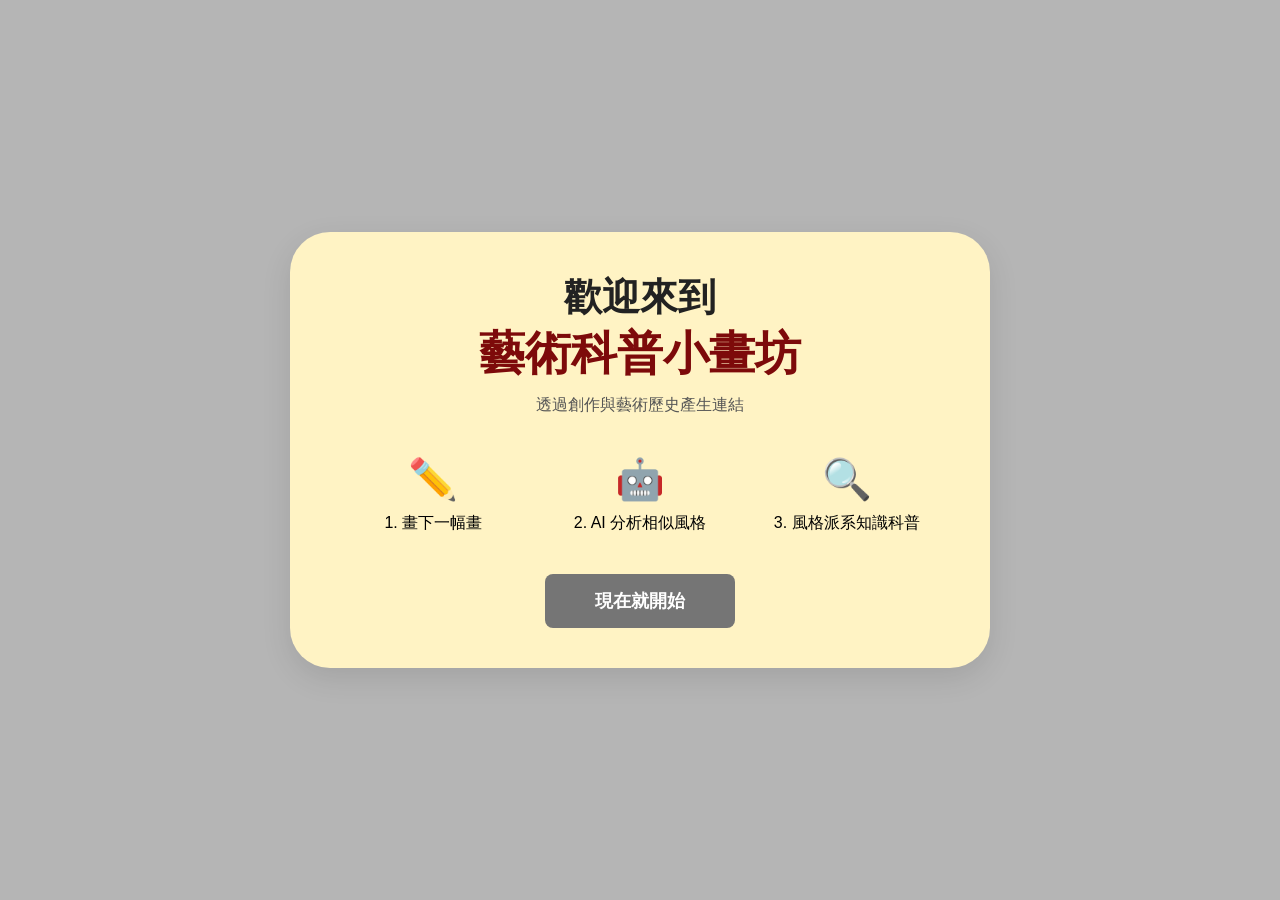
==== public/index.html @ 072a4bfb "M[Oerge branch 'main' of https://github.com/StarHsin/llm_final_project A" ====
<!DOCTYPE html>
<html lang="zh-TW">
<head>
    <meta charset="UTF-8">
    <meta name="viewport" content="width=device-width, initial-scale=1.0">
    <title>藝術科普小畫坊</title>
    <link rel="stylesheet" href="style.css">
</head>
<body>

    <div id="page-welcome" class="full-screen-page">
        <div class="welcome-card">
            <h1 class="welcome-title">歡迎來到<br><span class="highlight">藝術科普小畫坊</span></h1>
            <p class="welcome-subtitle">透過創作與藝術歷史產生連結</p>
            
            <div class="steps-container">
                <div class="step-item">
                    <div class="step-icon">✏️</div>
                    <p>1. 畫下一幅畫</p>
                </div>
                <div class="step-item">
                    <div class="step-icon">🤖</div>
                    <p>2. AI 分析相似風格</p>
                </div>
                <div class="step-item">
                    <div class="step-icon">🔍</div>
                    <p>3. 風格派系知識科普</p>
                </div>
            </div>
            
            <button id="startBtn" class="go-btn">現在就開始</button>
        </div>
    </div>

    <div id="page-main" class="app-container hidden">
        
        <div class="left-panel">
            <header class="art-header">
                <h1 class="main-title">creative space</h1>
                <p class="sub-title">A GREAT MASTERPIECE IS ABOUT TO BE BORN.</p>
            </header>
            
            <div class="canvas-container">
                <canvas id="paintCanvas" width="700" height="520"></canvas>
            </div>
        </div>

        <aside class="right-panel">
            
            <div id="sub-tools">
                <div class="tool-section">
                    <span class="section-label">工具</span>
                    <div class="grid-3x2">
                        <button id="tool-pencil" class="icon-btn active" title="畫筆">✏️</button>
                        <button id="tool-bucket" class="icon-btn" title="油漆桶">🪣</button>
                        <button id="tool-text" class="icon-btn" title="文字">A</button>
                        <button id="tool-eraser" class="icon-btn" title="橡皮擦">🧼</button>
                        <button id="tool-picker" class="icon-btn" title="吸色滴管">🧪</button>
                        <button id="tool-zoom" class="icon-btn" title="放大鏡">🔍</button>
                    </div>
                </div>

                <div class="tool-section">
                    <span class="section-label">色彩</span>
                    <div class="color-palette">
                        <button class="color-dot" style="background: #333333;" data-color="#333333"></button>
                        <button class="color-dot" style="background: #8B0000;" data-color="#8B0000"></button>
                        <button class="color-dot" style="background: #FF0000;" data-color="#FF0000"></button>
                        <button class="color-dot" style="background: #FF7F00;" data-color="#FF7F00"></button>
                        <button class="color-dot" style="background: #FFFF00;" data-color="#FFFF00"></button>
                        <button class="color-dot" style="background: #00FF00;" data-color="#00FF00"></button>
                        <button class="color-dot" style="background: #00FFFF;" data-color="#00FFFF"></button>
                        <button class="color-dot" style="background: #0000FF;" data-color="#0000FF"></button>
                        <button class="color-dot" style="background: #8B008B;" data-color="#8B008B"></button>
                        <button class="color-dot" style="background: #FFFFFF; border: 1px solid #ccc;" data-color="#FFFFFF"></button>
                        <button class="color-dot" style="background: #D2B48C;" data-color="#D2B48C"></button>
                        <button class="color-dot" style="background: #FFC0CB;" data-color="#FFC0CB"></button>
                        <button class="color-dot" style="background: #FFE4B5;" data-color="#FFE4B5"></button>
                        <button class="color-dot" style="background: #FFFFE0;" data-color="#FFFFE0"></button>
                        <button class="color-dot" style="background: #90EE90;" data-color="#90EE90"></button>
                        <button class="color-dot" style="background: #E0FFFF;" data-color="#E0FFFF"></button>
                        <button class="color-dot" style="background: #B0C4DE;" data-color="#B0C4DE"></button>
                        
                        <div class="custom-color-wrapper">
                            <button id="rainbowBtn" class="color-dot rainbow-icon" title="自訂色彩"></button>
                            <input type="color" id="colorPicker" value="#000000">
                        </div>
                    </div>
                </div>

                <div class="meta-section">
                    <div class="input-group">
                        <label>為這幅創作取個名字！</label>
                        <input type="text" id="artTitle" placeholder="輸入畫名...">
                    </div>
                    <div class="input-group">
                        <label>創作靈感</label>
                        <textarea id="artInspiration" placeholder="寫下你的靈感..."></textarea>
                    </div>
                </div>

                <div class="action-section">
                    <button id="clearBtn" class="btn secondary">清除畫布</button>
                    <button id="analyzeBtn" class="btn primary">分析我的畫風</button>
                </div>
            </div>

            <div id="sub-results" class="hidden">
                <div id="dynamic-json-content"></div>
            </div>

        </aside>
    </div>

    <div id="page-loading" class="loading-overlay hidden">
        <div class="loading-card">
            <h2>藝術史和你的連結正在產生</h2>
            <div class="spinner"></div>
        </div>
    </div>

</body>
</html>
---- public/style.css ----
/* 基礎樣式重設 */
* {
    box-shadow: none;
    box-sizing: border-box;
    margin: 0;
    padding: 0;
    font-family: 'Noto Sans TC', sans-serif;
}

body {
    background-color: #B5B5B5; /* 外圍深灰色大底 */
    height: 100vh;
    display: flex;
    justify-content: center;
    align-items: center;
    overflow: hidden;
}

/* 顯示隱藏控制器 */
.hidden {
    display: none !important;
}

/* ================= 歡迎首頁視覺 (奶黃色卡片) ================= */
.full-screen-page {
    width: 100vw;
    height: 100vh;
    display: flex;
    justify-content: center;
    align-items: center;
}

.welcome-card {
    background-color: #FFF3C4; /* 3號同學指定的溫暖奶黃 */
    width: 700px;
    padding: 40px;
    border-radius: 40px;
    text-align: center;
    box-shadow: 0 10px 30px rgba(0,0,0,0.1);
}

.welcome-title {
    font-size: 38px;
    font-weight: 900;
    margin-bottom: 10px;
    color: #222;
}

.highlight {
    font-size: 46px;
    color: #7D0A0A;
}

.welcome-subtitle {
    font-size: 16px;
    color: #555;
    margin-bottom: 40px;
}

.steps-container {
    display: flex;
    justify-content: space-around;
    margin-bottom: 40px;
}

.step-item {
    flex: 1;
}

.step-icon {
    font-size: 40px;
    margin-bottom: 10px;
}

.go-btn {
    background-color: #757575;
    color: white;
    border: none;
    padding: 15px 50px;
    font-size: 18px;
    border-radius: 8px;
    cursor: pointer;
    font-weight: bold;
    transition: 0.2s;
}

.go-btn:hover {
    background-color: #444;
}

/* ================= 主小畫家面板配置 ================= */
.app-container {
    width: 1150px;
    height: 700px;
    background-color: #D3D3D3; /* 淺灰色工作艙 */
    border-radius: 24px;
    display: flex;
    padding: 20px;
    box-shadow: 0 12px 40px rgba(0,0,0,0.15);
}

.left-panel {
    flex: 1;
    display: flex;
    flex-direction: column;
    padding-right: 20px;
}

.art-header {
    margin-bottom: 10px;
    text-align: center;
}

.main-title {
    font-size: 28px;
    font-style: italic;
    color: #111;
    font-weight: 300;
}

.sub-title {
    font-size: 10px;
    letter-spacing: 1px;
    color: #444;
}

.canvas-container {
    flex: 1;
    background-color: white;
    border-radius: 24px;
    overflow: hidden;
    box-shadow: inset 0 4px 10px rgba(0,0,0,0.05);
}

#paintCanvas {
    display: block;
    cursor: crosshair;
    background-color: #FFFFFF;
}

/* ================= 右側工具欄面板 ================= */
.right-panel {
    width: 300px;
    background-color: #E2E2E2;
    border-radius: 20px;
    padding: 15px;
    display: flex;
    flex-direction: column;
}

.tool-section {
    background: #F0F0F0;
    padding: 10px;
    border-radius: 12px;
    margin-bottom: 12px;
}

.section-label {
    font-size: 13px;
    color: #666;
    display: block;
    margin-bottom: 5px;
    text-align: center;
}

.grid-3x2 {
    display: grid;
    grid-template-columns: repeat(3, 1fr);
    gap: 5px;
}

.icon-btn {
    background: white;
    border: 1px solid #ccc;
    padding: 8px;
    font-size: 16px;
    border-radius: 6px;
    cursor: pointer;
}

.icon-btn.active {
    background: #D1E8FF;
    border-color: #4A90E2;
}

/* 色彩群組與彩虹按鈕 */
.color-palette {
    display: grid;
    grid-template-columns: repeat(9, 1fr);
    gap: 4px;
}

.color-dot {
    width: 22px;
    height: 22px;
    border-radius: 50%;
    border: none;
    cursor: pointer;
}

.custom-color-wrapper {
    position: relative;
    display: inline-block;
}

.rainbow-icon {
    background: conic-gradient(red, yellow, lime, aqua, blue, magenta, red);
    border: 1px solid #ccc;
}

#colorPicker {
    position: absolute;
    top: 0; left: 0; width: 22px; height: 22px;
    opacity: 0;
    cursor: pointer;
}

/* 底部深色填資料欄 */
.meta-section {
    background: #60665B; /* 3號同學指定的質雅深綠灰 */
    padding: 12px;
    border-radius: 12px;
    margin-bottom: 12px;
}

.input-group label {
    font-size: 11px;
    color: #FFF;
    display: block;
    margin-bottom: 3px;
}

.input-group input, .input-group textarea {
    width: 100%;
    background: rgba(255,255,255,0.2);
    border: 1px solid rgba(255,255,255,0.3);
    border-radius: 4px;
    padding: 6px;
    color: white;
    font-size: 13px;
}

.input-group textarea {
    height: 50px;
    resize: none;
}

.action-section {
    display: flex;
    flex-direction: column;
    gap: 6px;
}

.btn {
    width: 100%;
    padding: 10px;
    border-radius: 6px;
    font-size: 14px;
    font-weight: bold;
    cursor: pointer;
    border: none;
}

.btn.primary { background-color: #000; color: white; }
.btn.secondary { background-color: #bbb; color: #111; }

/* ================= 藝術史等待彈窗 (Loading 動畫) ================= */
.loading-overlay {
    position: fixed;
    top: 0; left: 0; width: 100vw; height: 100vh;
    background: rgba(0,0,0,0.6);
    display: flex;
    justify-content: center;
    align-items: center;
    z-index: 999;
}

.loading-card {
    background: #FFF;
    padding: 40px;
    border-radius: 20px;
    text-align: center;
    box-shadow: 0 10px 25px rgba(0,0,0,0.3);
}

.spinner {
    border: 6px solid #f3f3f3;
    border-top: 6px solid #E67E22;
    border-radius: 50%;
    width: 50px; height: 50px;
    animation: spin 1s linear infinite;
    margin: 20px auto 0;
}

@keyframes spin {
    0% { transform: rotate(0deg); }
    100% { transform: rotate(360deg); }
}

/* ================= 咖啡廳菜單風結果頁配置 ================= */
.result-container {
    height: 100%;
    display: flex;
    flex-direction: column;
}

.result-main-title {
    font-size: 26px;
    text-align: center;
    margin-bottom: 15px;
    letter-spacing: 2px;
}

.result-scroll-box {
    flex: 1;
    overflow-y: auto;
    background: #EAEAEA;
    padding: 12px;
    border-radius: 8px;
    color: #333;
}
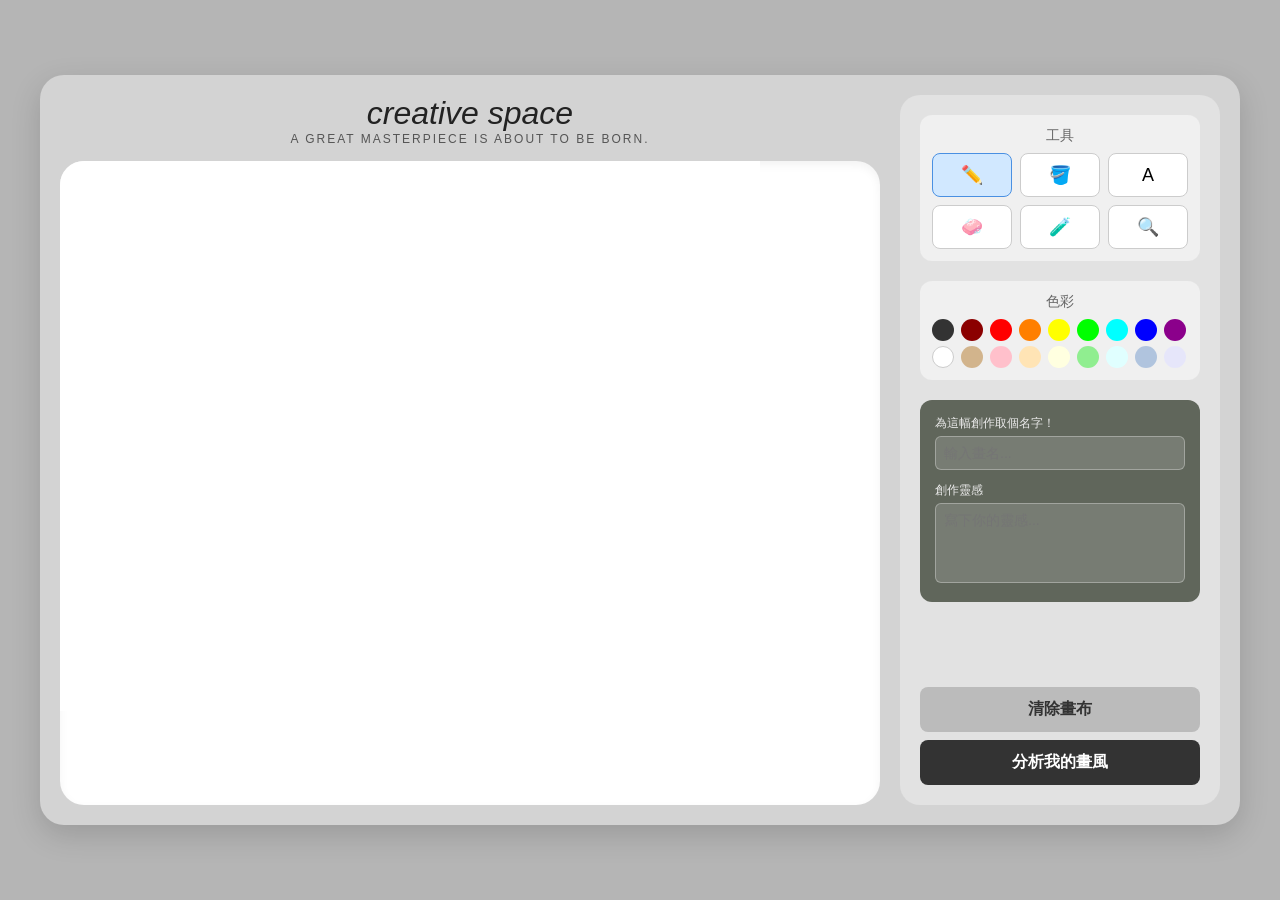
==== commit 24337d42: "Add files via upload" ====
--- a/public/index.html
+++ b/public/index.html
@@ -3,36 +3,12 @@
 <head>
     <meta charset="UTF-8">
     <meta name="viewport" content="width=device-width, initial-scale=1.0">
-    <title>藝術科普小畫坊</title>
+    <title>藝術科普小畫坊 - 創作空間</title>
     <link rel="stylesheet" href="style.css">
 </head>
 <body>
 
-    <div id="page-welcome" class="full-screen-page">
-        <div class="welcome-card">
-            <h1 class="welcome-title">歡迎來到<br><span class="highlight">藝術科普小畫坊</span></h1>
-            <p class="welcome-subtitle">透過創作與藝術歷史產生連結</p>
-            
-            <div class="steps-container">
-                <div class="step-item">
-                    <div class="step-icon">✏️</div>
-                    <p>1. 畫下一幅畫</p>
-                </div>
-                <div class="step-item">
-                    <div class="step-icon">🤖</div>
-                    <p>2. AI 分析相似風格</p>
-                </div>
-                <div class="step-item">
-                    <div class="step-icon">🔍</div>
-                    <p>3. 風格派系知識科普</p>
-                </div>
-            </div>
-            
-            <button id="startBtn" class="go-btn">現在就開始</button>
-        </div>
-    </div>
-
-    <div id="page-main" class="app-container hidden">
+    <div class="app-container">
         
         <div class="left-panel">
             <header class="art-header">
@@ -41,83 +17,67 @@
             </header>
             
             <div class="canvas-container">
-                <canvas id="paintCanvas" width="700" height="520"></canvas>
+                <canvas id="paintCanvas" width="700" height="550"></canvas>
             </div>
         </div>
 
         <aside class="right-panel">
             
-            <div id="sub-tools">
-                <div class="tool-section">
-                    <span class="section-label">工具</span>
-                    <div class="grid-3x2">
-                        <button id="tool-pencil" class="icon-btn active" title="畫筆">✏️</button>
-                        <button id="tool-bucket" class="icon-btn" title="油漆桶">🪣</button>
-                        <button id="tool-text" class="icon-btn" title="文字">A</button>
-                        <button id="tool-eraser" class="icon-btn" title="橡皮擦">🧼</button>
-                        <button id="tool-picker" class="icon-btn" title="吸色滴管">🧪</button>
-                        <button id="tool-zoom" class="icon-btn" title="放大鏡">🔍</button>
-                    </div>
-                </div>
-
-                <div class="tool-section">
-                    <span class="section-label">色彩</span>
-                    <div class="color-palette">
-                        <button class="color-dot" style="background: #333333;" data-color="#333333"></button>
-                        <button class="color-dot" style="background: #8B0000;" data-color="#8B0000"></button>
-                        <button class="color-dot" style="background: #FF0000;" data-color="#FF0000"></button>
-                        <button class="color-dot" style="background: #FF7F00;" data-color="#FF7F00"></button>
-                        <button class="color-dot" style="background: #FFFF00;" data-color="#FFFF00"></button>
-                        <button class="color-dot" style="background: #00FF00;" data-color="#00FF00"></button>
-                        <button class="color-dot" style="background: #00FFFF;" data-color="#00FFFF"></button>
-                        <button class="color-dot" style="background: #0000FF;" data-color="#0000FF"></button>
-                        <button class="color-dot" style="background: #8B008B;" data-color="#8B008B"></button>
-                        <button class="color-dot" style="background: #FFFFFF; border: 1px solid #ccc;" data-color="#FFFFFF"></button>
-                        <button class="color-dot" style="background: #D2B48C;" data-color="#D2B48C"></button>
-                        <button class="color-dot" style="background: #FFC0CB;" data-color="#FFC0CB"></button>
-                        <button class="color-dot" style="background: #FFE4B5;" data-color="#FFE4B5"></button>
-                        <button class="color-dot" style="background: #FFFFE0;" data-color="#FFFFE0"></button>
-                        <button class="color-dot" style="background: #90EE90;" data-color="#90EE90"></button>
-                        <button class="color-dot" style="background: #E0FFFF;" data-color="#E0FFFF"></button>
-                        <button class="color-dot" style="background: #B0C4DE;" data-color="#B0C4DE"></button>
-                        
-                        <div class="custom-color-wrapper">
-                            <button id="rainbowBtn" class="color-dot rainbow-icon" title="自訂色彩"></button>
-                            <input type="color" id="colorPicker" value="#000000">
-                        </div>
-                    </div>
-                </div>
-
-                <div class="meta-section">
-                    <div class="input-group">
-                        <label>為這幅創作取個名字！</label>
-                        <input type="text" id="artTitle" placeholder="輸入畫名...">
-                    </div>
-                    <div class="input-group">
-                        <label>創作靈感</label>
-                        <textarea id="artInspiration" placeholder="寫下你的靈感..."></textarea>
-                    </div>
-                </div>
-
-                <div class="action-section">
-                    <button id="clearBtn" class="btn secondary">清除畫布</button>
-                    <button id="analyzeBtn" class="btn primary">分析我的畫風</button>
+            <div class="tool-section">
+                <span class="section-label">工具</span>
+                <div class="grid-3x2">
+                    <button id="tool-pencil" class="icon-btn active" title="畫筆">✏️</button>
+                    <button id="tool-bucket" class="icon-btn" title="油漆桶">🪣</button>
+                    <button id="tool-text" class="icon-btn" title="文字">A</button>
+                    <button id="tool-eraser" class="icon-btn" title="橡皮擦">🧼</button>
+                    <button id="tool-picker" class="icon-btn" title="吸色滴管">🧪</button>
+                    <button id="tool-zoom" class="icon-btn" title="放大鏡">🔍</button>
                 </div>
             </div>
 
-            <div id="sub-results" class="hidden">
-                <div id="dynamic-json-content"></div>
+            <div class="tool-section">
+                <span class="section-label">色彩</span>
+                <div class="color-palette">
+                    <button class="color-dot" style="background: #333333;" data-color="#333333"></button>
+                    <button class="color-dot" style="background: #8B0000;" data-color="#8B0000"></button>
+                    <button class="color-dot" style="background: #FF0000;" data-color="#FF0000"></button>
+                    <button class="color-dot" style="background: #FF7F00;" data-color="#FF7F00"></button>
+                    <button class="color-dot" style="background: #FFFF00;" data-color="#FFFF00"></button>
+                    <button class="color-dot" style="background: #00FF00;" data-color="#00FF00"></button>
+                    <button class="color-dot" style="background: #00FFFF;" data-color="#00FFFF"></button>
+                    <button class="color-dot" style="background: #0000FF;" data-color="#0000FF"></button>
+                    <button class="color-dot" style="background: #8B008B;" data-color="#8B008B"></button>
+                    <button class="color-dot" style="background: #FFFFFF; border: 1px solid #ccc;" data-color="#FFFFFF"></button>
+                    <button class="color-dot" style="background: #D2B48C;" data-color="#D2B48C"></button>
+                    <button class="color-dot" style="background: #FFC0CB;" data-color="#FFC0CB"></button>
+                    <button class="color-dot" style="background: #FFE4B5;" data-color="#FFE4B5"></button>
+                    <button class="color-dot" style="background: #FFFFE0;" data-color="#FFFFE0"></button>
+                    <button class="color-dot" style="background: #90EE90;" data-color="#90EE90"></button>
+                    <button class="color-dot" style="background: #E0FFFF;" data-color="#E0FFFF"></button>
+                    <button class="color-dot" style="background: #B0C4DE;" data-color="#B0C4DE"></button>
+                    <button class="color-dot" style="background: #E6E6FA;" data-color="#E6E6FA"></button>
+                </div>
+            </div>
+
+            <div class="meta-section">
+                <div class="input-group">
+                    <label>為這幅創作取個名字！</label>
+                    <input type="text" id="artTitle" placeholder="輸入畫名...">
+                </div>
+                <div class="input-group">
+                    <label>創作靈感</label>
+                    <textarea id="artInspiration" placeholder="寫下你的靈感..."></textarea>
+                </div>
+            </div>
+
+            <div class="action-section">
+                <button id="clearBtn" class="btn secondary">清除畫布</button>
+                <button id="analyzeBtn" class="btn primary">分析我的畫風</button>
             </div>
 
         </aside>
     </div>
 
-    <div id="page-loading" class="loading-overlay hidden">
-        <div class="loading-card">
-            <h2>藝術史和你的連結正在產生</h2>
-            <div class="spinner"></div>
-        </div>
-    </div>
-
+    <script src="script.js"></script>
 </body>
-</html>
+</html>
--- a/public/style.css
+++ b/public/style.css
@@ -1,104 +1,31 @@
-/* 基礎樣式重設 */
+/* 基礎重設 */
 * {
-    box-shadow: none;
     box-sizing: border-box;
     margin: 0;
     padding: 0;
-    font-family: 'Noto Sans TC', sans-serif;
+    font-family: 'Segoe UI', Tahoma, Geneva, Verdana, sans-serif;
 }
 
 body {
-    background-color: #B5B5B5; /* 外圍深灰色大底 */
-    height: 100vh;
-    display: flex;
-    justify-content: center;
-    align-items: center;
-    overflow: hidden;
-}
-
-/* 顯示隱藏控制器 */
-.hidden {
-    display: none !important;
-}
-
-/* ================= 歡迎首頁視覺 (奶黃色卡片) ================= */
-.full-screen-page {
-    width: 100vw;
+    background-color: #B5B5B5; /* 整體背景大環境的灰色 */
     height: 100vh;
     display: flex;
     justify-content: center;
     align-items: center;
 }
 
-.welcome-card {
-    background-color: #FFF3C4; /* 3號同學指定的溫暖奶黃 */
-    width: 700px;
-    padding: 40px;
-    border-radius: 40px;
-    text-align: center;
-    box-shadow: 0 10px 30px rgba(0,0,0,0.1);
-}
-
-.welcome-title {
-    font-size: 38px;
-    font-weight: 900;
-    margin-bottom: 10px;
-    color: #222;
-}
-
-.highlight {
-    font-size: 46px;
-    color: #7D0A0A;
-}
-
-.welcome-subtitle {
-    font-size: 16px;
-    color: #555;
-    margin-bottom: 40px;
-}
-
-.steps-container {
-    display: flex;
-    justify-content: space-around;
-    margin-bottom: 40px;
-}
-
-.step-item {
-    flex: 1;
-}
-
-.step-icon {
-    font-size: 40px;
-    margin-bottom: 10px;
-}
-
-.go-btn {
-    background-color: #757575;
-    color: white;
-    border: none;
-    padding: 15px 50px;
-    font-size: 18px;
-    border-radius: 8px;
-    cursor: pointer;
-    font-weight: bold;
-    transition: 0.2s;
-}
-
-.go-btn:hover {
-    background-color: #444;
-}
-
-/* ================= 主小畫家面板配置 ================= */
+/* 主容器 */
 .app-container {
-    width: 1150px;
-    height: 700px;
-    background-color: #D3D3D3; /* 淺灰色工作艙 */
+    width: 1200px;
+    height: 750px;
+    background-color: #D3D3D3; /* 畫布外圍的亮灰色 */
     border-radius: 24px;
     display: flex;
     padding: 20px;
-    box-shadow: 0 12px 40px rgba(0,0,0,0.15);
+    box-shadow: 0 10px 30px rgba(0,0,0,0.15);
 }
 
+/* 左側面板 */
 .left-panel {
     flex: 1;
     display: flex;
@@ -107,23 +34,25 @@
 }
 
 .art-header {
-    margin-bottom: 10px;
+    margin-bottom: 15px;
     text-align: center;
 }
 
 .main-title {
-    font-size: 28px;
+    font-size: 32px;
     font-style: italic;
-    color: #111;
     font-weight: 300;
+    color: #222;
 }
 
 .sub-title {
-    font-size: 10px;
-    letter-spacing: 1px;
-    color: #444;
+    font-size: 12px;
+    letter-spacing: 2px;
+    color: #555;
+    text-transform: uppercase;
 }
 
+/* 畫布本體 */
 .canvas-container {
     flex: 1;
     background-color: white;
@@ -135,59 +64,61 @@
 #paintCanvas {
     display: block;
     cursor: crosshair;
-    background-color: #FFFFFF;
+    background-color: #ffffff;
 }
 
-/* ================= 右側工具欄面板 ================= */
+/* 右側工具面板 */
 .right-panel {
-    width: 300px;
+    width: 320px;
     background-color: #E2E2E2;
     border-radius: 20px;
-    padding: 15px;
+    padding: 20px;
     display: flex;
     flex-direction: column;
+    gap: 20px;
 }
 
 .tool-section {
     background: #F0F0F0;
-    padding: 10px;
+    padding: 12px;
     border-radius: 12px;
-    margin-bottom: 12px;
 }
 
 .section-label {
-    font-size: 13px;
+    font-size: 14px;
     color: #666;
     display: block;
-    margin-bottom: 5px;
+    margin-bottom: 8px;
     text-align: center;
 }
 
+/* 3x2 工具格子 */
 .grid-3x2 {
     display: grid;
     grid-template-columns: repeat(3, 1fr);
-    gap: 5px;
+    gap: 8px;
 }
 
 .icon-btn {
     background: white;
     border: 1px solid #ccc;
-    padding: 8px;
-    font-size: 16px;
-    border-radius: 6px;
+    padding: 10px;
+    font-size: 18px;
+    border-radius: 8px;
     cursor: pointer;
+    transition: 0.2s;
 }
 
-.icon-btn.active {
+.icon-btn:hover, .icon-btn.active {
     background: #D1E8FF;
     border-color: #4A90E2;
 }
 
-/* 色彩群組與彩虹按鈕 */
+/* 調色盤 */
 .color-palette {
     display: grid;
     grid-template-columns: repeat(9, 1fr);
-    gap: 4px;
+    gap: 5px;
 }
 
 .color-dot {
@@ -196,126 +127,73 @@
     border-radius: 50%;
     border: none;
     cursor: pointer;
+    transition: transform 0.1s;
 }
 
-.custom-color-wrapper {
-    position: relative;
-    display: inline-block;
+.color-dot:hover {
+    transform: scale(1.2);
 }
 
-.rainbow-icon {
-    background: conic-gradient(red, yellow, lime, aqua, blue, magenta, red);
-    border: 1px solid #ccc;
-}
-
-#colorPicker {
-    position: absolute;
-    top: 0; left: 0; width: 22px; height: 22px;
-    opacity: 0;
-    cursor: pointer;
-}
-
-/* 底部深色填資料欄 */
+/* 畫名與靈感輸入區 */
 .meta-section {
-    background: #60665B; /* 3號同學指定的質雅深綠灰 */
-    padding: 12px;
+    background: #60665B; /* 3號設計底部的深綠灰色框 */
+    padding: 15px;
     border-radius: 12px;
-    margin-bottom: 12px;
+    display: flex;
+    flex-direction: column;
+    gap: 12px;
 }
 
 .input-group label {
-    font-size: 11px;
-    color: #FFF;
+    font-size: 12px;
+    color: #EAEAEA;
     display: block;
-    margin-bottom: 3px;
+    margin-bottom: 4px;
 }
 
 .input-group input, .input-group textarea {
     width: 100%;
-    background: rgba(255,255,255,0.2);
+    background: rgba(255,255,255,0.15);
     border: 1px solid rgba(255,255,255,0.3);
-    border-radius: 4px;
-    padding: 6px;
+    border-radius: 6px;
+    padding: 8px;
     color: white;
-    font-size: 13px;
+    font-size: 14px;
 }
 
 .input-group textarea {
-    height: 50px;
+    height: 80px;
     resize: none;
 }
 
+/* 按鈕 */
 .action-section {
     display: flex;
     flex-direction: column;
-    gap: 6px;
+    gap: 8px;
+    margin-top: auto;
 }
 
 .btn {
     width: 100%;
-    padding: 10px;
-    border-radius: 6px;
-    font-size: 14px;
+    padding: 12px;
+    border-radius: 8px;
+    font-size: 16px;
     font-weight: bold;
     cursor: pointer;
     border: none;
 }
 
-.btn.primary { background-color: #000; color: white; }
-.btn.secondary { background-color: #bbb; color: #111; }
-
-/* ================= 藝術史等待彈窗 (Loading 動畫) ================= */
-.loading-overlay {
-    position: fixed;
-    top: 0; left: 0; width: 100vw; height: 100vh;
-    background: rgba(0,0,0,0.6);
-    display: flex;
-    justify-content: center;
-    align-items: center;
-    z-index: 999;
+.btn.primary {
+    background-color: #333;
+    color: white;
 }
 
-.loading-card {
-    background: #FFF;
-    padding: 40px;
-    border-radius: 20px;
-    text-align: center;
-    box-shadow: 0 10px 25px rgba(0,0,0,0.3);
+.btn.secondary {
+    background-color: #bbb;
+    color: #333;
 }
 
-.spinner {
-    border: 6px solid #f3f3f3;
-    border-top: 6px solid #E67E22;
-    border-radius: 50%;
-    width: 50px; height: 50px;
-    animation: spin 1s linear infinite;
-    margin: 20px auto 0;
-}
-
-@keyframes spin {
-    0% { transform: rotate(0deg); }
-    100% { transform: rotate(360deg); }
-}
-
-/* ================= 咖啡廳菜單風結果頁配置 ================= */
-.result-container {
-    height: 100%;
-    display: flex;
-    flex-direction: column;
-}
-
-.result-main-title {
-    font-size: 26px;
-    text-align: center;
-    margin-bottom: 15px;
-    letter-spacing: 2px;
-}
-
-.result-scroll-box {
-    flex: 1;
-    overflow-y: auto;
-    background: #EAEAEA;
-    padding: 12px;
-    border-radius: 8px;
-    color: #333;
-}
+.btn:hover {
+    opacity: 0.9;
+}
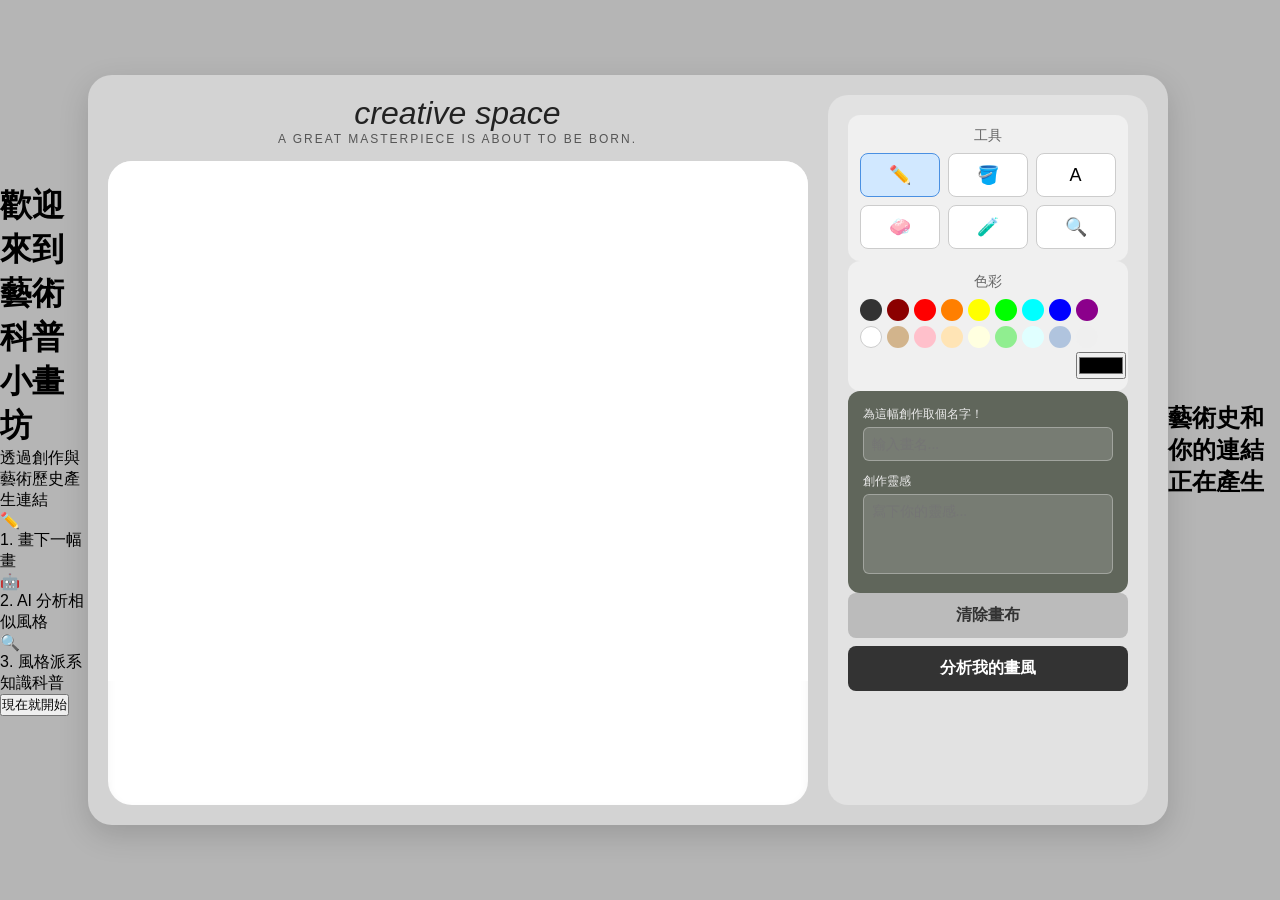
==== commit 633f985b: "Update index.html" ====
--- a/public/index.html
+++ b/public/index.html
@@ -3,12 +3,36 @@
 <head>
     <meta charset="UTF-8">
     <meta name="viewport" content="width=device-width, initial-scale=1.0">
-    <title>藝術科普小畫坊 - 創作空間</title>
+    <title>藝術科普小畫坊</title>
     <link rel="stylesheet" href="style.css">
 </head>
 <body>
 
-    <div class="app-container">
+    <div id="page-welcome" class="full-screen-page">
+        <div class="welcome-card">
+            <h1 class="welcome-title">歡迎來到<br><span class="highlight">藝術科普小畫坊</span></h1>
+            <p class="welcome-subtitle">透過創作與藝術歷史產生連結</p>
+            
+            <div class="steps-container">
+                <div class="step-item">
+                    <div class="step-icon">✏️</div>
+                    <p>1. 畫下一幅畫</p>
+                </div>
+                <div class="step-item">
+                    <div class="step-icon">🤖</div>
+                    <p>2. AI 分析相似風格</p>
+                </div>
+                <div class="step-item">
+                    <div class="step-icon">🔍</div>
+                    <p>3. 風格派系知識科普</p>
+                </div>
+            </div>
+            
+            <button id="startBtn" class="go-btn">現在就開始</button>
+        </div>
+    </div>
+
+    <div id="page-main" class="app-container hidden">
         
         <div class="left-panel">
             <header class="art-header">
@@ -17,67 +41,83 @@
             </header>
             
             <div class="canvas-container">
-                <canvas id="paintCanvas" width="700" height="550"></canvas>
+                <canvas id="paintCanvas" width="700" height="520"></canvas>
             </div>
         </div>
 
         <aside class="right-panel">
             
-            <div class="tool-section">
-                <span class="section-label">工具</span>
-                <div class="grid-3x2">
-                    <button id="tool-pencil" class="icon-btn active" title="畫筆">✏️</button>
-                    <button id="tool-bucket" class="icon-btn" title="油漆桶">🪣</button>
-                    <button id="tool-text" class="icon-btn" title="文字">A</button>
-                    <button id="tool-eraser" class="icon-btn" title="橡皮擦">🧼</button>
-                    <button id="tool-picker" class="icon-btn" title="吸色滴管">🧪</button>
-                    <button id="tool-zoom" class="icon-btn" title="放大鏡">🔍</button>
+            <div id="sub-tools">
+                <div class="tool-section">
+                    <span class="section-label">工具</span>
+                    <div class="grid-3x2">
+                        <button id="tool-pencil" class="icon-btn active" title="畫筆">✏️</button>
+                        <button id="tool-bucket" class="icon-btn" title="油漆桶">🪣</button>
+                        <button id="tool-text" class="icon-btn" title="文字">A</button>
+                        <button id="tool-eraser" class="icon-btn" title="橡皮擦">🧼</button>
+                        <button id="tool-picker" class="icon-btn" title="吸色滴管">🧪</button>
+                        <button id="tool-zoom" class="icon-btn" title="放大鏡">🔍</button>
+                    </div>
+                </div>
+
+                <div class="tool-section">
+                    <span class="section-label">色彩</span>
+                    <div class="color-palette">
+                        <button class="color-dot" style="background: #333333;" data-color="#333333"></button>
+                        <button class="color-dot" style="background: #8B0000;" data-color="#8B0000"></button>
+                        <button class="color-dot" style="background: #FF0000;" data-color="#FF0000"></button>
+                        <button class="color-dot" style="background: #FF7F00;" data-color="#FF7F00"></button>
+                        <button class="color-dot" style="background: #FFFF00;" data-color="#FFFF00"></button>
+                        <button class="color-dot" style="background: #00FF00;" data-color="#00FF00"></button>
+                        <button class="color-dot" style="background: #00FFFF;" data-color="#00FFFF"></button>
+                        <button class="color-dot" style="background: #0000FF;" data-color="#0000FF"></button>
+                        <button class="color-dot" style="background: #8B008B;" data-color="#8B008B"></button>
+                        <button class="color-dot" style="background: #FFFFFF; border: 1px solid #ccc;" data-color="#FFFFFF"></button>
+                        <button class="color-dot" style="background: #D2B48C;" data-color="#D2B48C"></button>
+                        <button class="color-dot" style="background: #FFC0CB;" data-color="#FFC0CB"></button>
+                        <button class="color-dot" style="background: #FFE4B5;" data-color="#FFE4B5"></button>
+                        <button class="color-dot" style="background: #FFFFE0;" data-color="#FFFFE0"></button>
+                        <button class="color-dot" style="background: #90EE90;" data-color="#90EE90"></button>
+                        <button class="color-dot" style="background: #E0FFFF;" data-color="#E0FFFF"></button>
+                        <button class="color-dot" style="background: #B0C4DE;" data-color="#B0C4DE"></button>
+                        
+                        <div class="custom-color-wrapper">
+                            <button id="rainbowBtn" class="color-dot rainbow-icon" title="自訂色彩"></button>
+                            <input type="color" id="colorPicker" value="#000000">
+                        </div>
+                    </div>
+                </div>
+
+                <div class="meta-section">
+                    <div class="input-group">
+                        <label>為這幅創作取個名字！</label>
+                        <input type="text" id="artTitle" placeholder="輸入畫名...">
+                    </div>
+                    <div class="input-group">
+                        <label>創作靈感</label>
+                        <textarea id="artInspiration" placeholder="寫下你的靈感..."></textarea>
+                    </div>
+                </div>
+
+                <div class="action-section">
+                    <button id="clearBtn" class="btn secondary">清除畫布</button>
+                    <button id="analyzeBtn" class="btn primary">分析我的畫風</button>
                 </div>
             </div>
 
-            <div class="tool-section">
-                <span class="section-label">色彩</span>
-                <div class="color-palette">
-                    <button class="color-dot" style="background: #333333;" data-color="#333333"></button>
-                    <button class="color-dot" style="background: #8B0000;" data-color="#8B0000"></button>
-                    <button class="color-dot" style="background: #FF0000;" data-color="#FF0000"></button>
-                    <button class="color-dot" style="background: #FF7F00;" data-color="#FF7F00"></button>
-                    <button class="color-dot" style="background: #FFFF00;" data-color="#FFFF00"></button>
-                    <button class="color-dot" style="background: #00FF00;" data-color="#00FF00"></button>
-                    <button class="color-dot" style="background: #00FFFF;" data-color="#00FFFF"></button>
-                    <button class="color-dot" style="background: #0000FF;" data-color="#0000FF"></button>
-                    <button class="color-dot" style="background: #8B008B;" data-color="#8B008B"></button>
-                    <button class="color-dot" style="background: #FFFFFF; border: 1px solid #ccc;" data-color="#FFFFFF"></button>
-                    <button class="color-dot" style="background: #D2B48C;" data-color="#D2B48C"></button>
-                    <button class="color-dot" style="background: #FFC0CB;" data-color="#FFC0CB"></button>
-                    <button class="color-dot" style="background: #FFE4B5;" data-color="#FFE4B5"></button>
-                    <button class="color-dot" style="background: #FFFFE0;" data-color="#FFFFE0"></button>
-                    <button class="color-dot" style="background: #90EE90;" data-color="#90EE90"></button>
-                    <button class="color-dot" style="background: #E0FFFF;" data-color="#E0FFFF"></button>
-                    <button class="color-dot" style="background: #B0C4DE;" data-color="#B0C4DE"></button>
-                    <button class="color-dot" style="background: #E6E6FA;" data-color="#E6E6FA"></button>
-                </div>
-            </div>
-
-            <div class="meta-section">
-                <div class="input-group">
-                    <label>為這幅創作取個名字！</label>
-                    <input type="text" id="artTitle" placeholder="輸入畫名...">
-                </div>
-                <div class="input-group">
-                    <label>創作靈感</label>
-                    <textarea id="artInspiration" placeholder="寫下你的靈感..."></textarea>
-                </div>
-            </div>
-
-            <div class="action-section">
-                <button id="clearBtn" class="btn secondary">清除畫布</button>
-                <button id="analyzeBtn" class="btn primary">分析我的畫風</button>
+            <div id="sub-results" class="hidden">
+                <div id="dynamic-json-content"></div>
             </div>
 
         </aside>
     </div>
 
-    <script src="script.js"></script>
+    <div id="page-loading" class="loading-overlay hidden">
+        <div class="loading-card">
+            <h2>藝術史和你的連結正在產生</h2>
+            <div class="spinner"></div>
+        </div>
+    </div>
+
 </body>
-</html>+</html>
